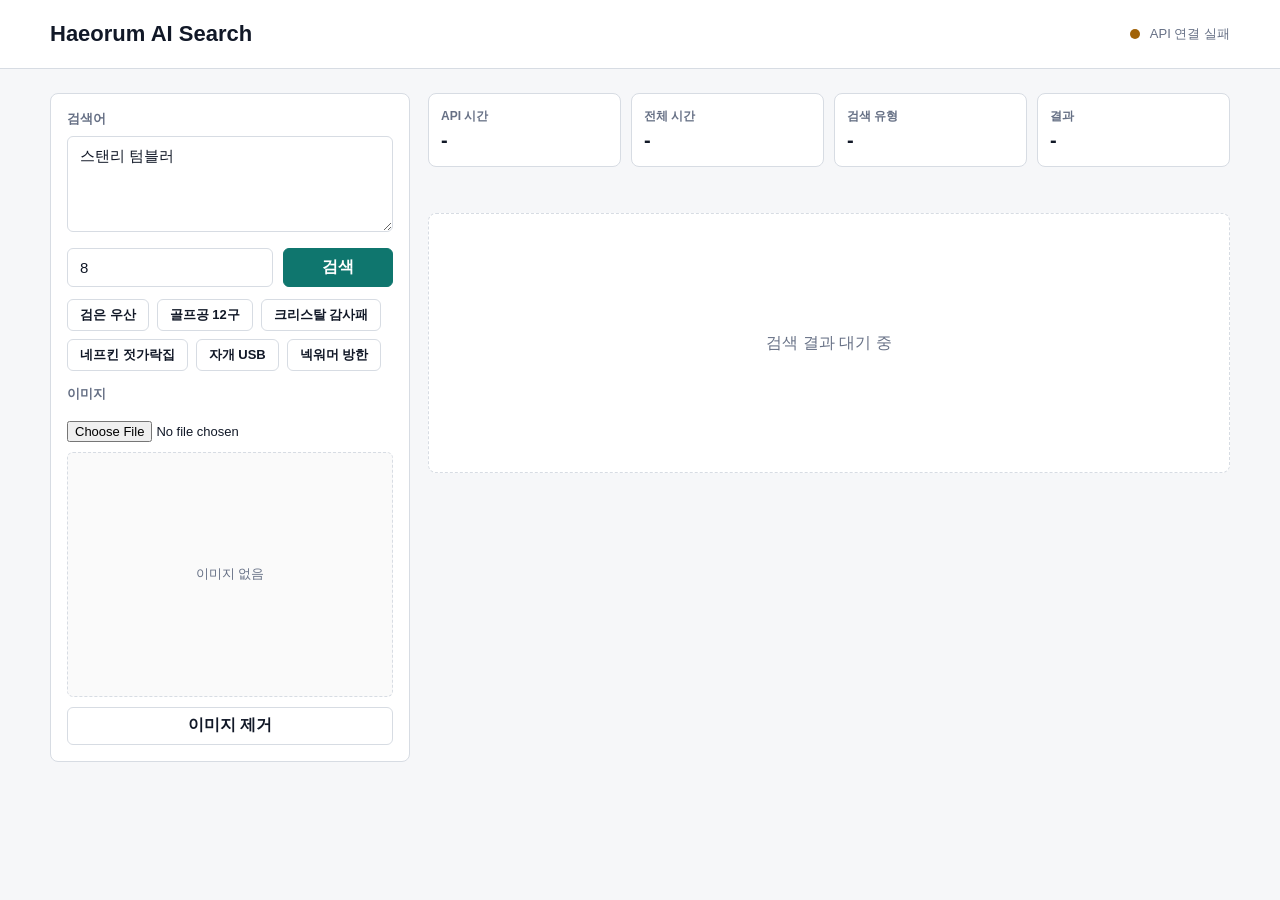
==== examples/HaeorumAISearch/marqo_gemini_exact_demo.html @ c9f52c76 "first commit" ====
<!doctype html>
<html lang="ko">
<head>
  <meta charset="utf-8">
  <meta name="viewport" content="width=device-width, initial-scale=1">
  <title>Haeorum AI Search - Marqo Gemini Demo</title>
  <style>
    :root {
      --bg: #f6f7f9;
      --panel: #ffffff;
      --ink: #111827;
      --muted: #667085;
      --line: #d7dce3;
      --accent: #0f766e;
      --accent-strong: #115e59;
      --warn: #a16207;
      --bad: #b42318;
      --good: #067647;
    }
    * { box-sizing: border-box; }
    body {
      margin: 0;
      background: var(--bg);
      color: var(--ink);
      font-family: Arial, "Noto Sans KR", sans-serif;
      letter-spacing: 0;
    }
    header {
      border-bottom: 1px solid var(--line);
      background: var(--panel);
    }
    .wrap {
      width: min(1180px, calc(100vw - 32px));
      margin: 0 auto;
    }
    .topbar {
      min-height: 68px;
      display: flex;
      align-items: center;
      justify-content: space-between;
      gap: 16px;
    }
    h1 {
      margin: 0;
      font-size: 22px;
      line-height: 1.2;
    }
    .status {
      display: flex;
      align-items: center;
      gap: 10px;
      color: var(--muted);
      font-size: 13px;
      white-space: nowrap;
    }
    .dot {
      width: 10px;
      height: 10px;
      border-radius: 50%;
      background: var(--warn);
    }
    .dot.ok { background: var(--good); }
    main {
      padding: 24px 0 40px;
    }
    .layout {
      display: grid;
      grid-template-columns: 360px 1fr;
      gap: 18px;
      align-items: start;
    }
    .panel {
      background: var(--panel);
      border: 1px solid var(--line);
      border-radius: 8px;
      padding: 16px;
    }
    label {
      display: block;
      margin: 0 0 8px;
      color: var(--muted);
      font-size: 13px;
      font-weight: 700;
    }
    textarea,
    input[type="text"] {
      width: 100%;
      border: 1px solid var(--line);
      border-radius: 6px;
      color: var(--ink);
      background: #fff;
      font: inherit;
      font-size: 15px;
      padding: 10px 12px;
      outline: none;
    }
    textarea {
      min-height: 96px;
      resize: vertical;
    }
    textarea:focus,
    input[type="text"]:focus {
      border-color: var(--accent);
      box-shadow: 0 0 0 3px rgba(15, 118, 110, 0.15);
    }
    .row {
      display: grid;
      grid-template-columns: 1fr 110px;
      gap: 10px;
      margin-top: 12px;
    }
    .actions {
      display: flex;
      flex-wrap: wrap;
      gap: 8px;
      margin-top: 12px;
    }
    button {
      border: 1px solid var(--line);
      border-radius: 6px;
      background: #fff;
      color: var(--ink);
      min-height: 38px;
      padding: 0 12px;
      font: inherit;
      font-weight: 700;
      cursor: pointer;
    }
    button.primary {
      background: var(--accent);
      border-color: var(--accent);
      color: #fff;
    }
    button.primary:hover { background: var(--accent-strong); }
    button:disabled {
      cursor: wait;
      opacity: 0.65;
    }
    .examples button {
      font-size: 13px;
      min-height: 32px;
    }
    .filebox {
      display: grid;
      gap: 10px;
      margin-top: 14px;
    }
    input[type="file"] {
      width: 100%;
      font-size: 13px;
    }
    .preview {
      width: 100%;
      aspect-ratio: 4 / 3;
      border: 1px dashed var(--line);
      border-radius: 6px;
      display: grid;
      place-items: center;
      overflow: hidden;
      color: var(--muted);
      font-size: 13px;
      background: #fafafa;
    }
    .preview img {
      width: 100%;
      height: 100%;
      object-fit: contain;
    }
    .metrics {
      display: grid;
      grid-template-columns: repeat(4, minmax(0, 1fr));
      gap: 10px;
      margin-bottom: 14px;
    }
    .metric {
      border: 1px solid var(--line);
      border-radius: 8px;
      background: var(--panel);
      padding: 12px;
      min-height: 74px;
    }
    .metric b {
      display: block;
      font-size: 20px;
      margin-top: 4px;
    }
    .metric span {
      color: var(--muted);
      font-size: 12px;
      font-weight: 700;
    }
    .results {
      display: grid;
      gap: 10px;
    }
    .item {
      display: grid;
      grid-template-columns: 92px 1fr auto;
      gap: 14px;
      border: 1px solid var(--line);
      border-radius: 8px;
      background: var(--panel);
      padding: 10px;
      min-height: 112px;
    }
    .thumb {
      width: 92px;
      height: 92px;
      border-radius: 6px;
      background: #eef1f4;
      object-fit: cover;
    }
    .item h2 {
      margin: 2px 0 8px;
      font-size: 16px;
      line-height: 1.35;
    }
    .item p {
      margin: 0;
      color: var(--muted);
      font-size: 13px;
      line-height: 1.5;
    }
    .score {
      min-width: 72px;
      text-align: right;
      color: var(--accent-strong);
      font-weight: 800;
      font-size: 15px;
      padding-top: 4px;
    }
    .notice {
      margin: 0 0 12px;
      color: var(--bad);
      font-size: 14px;
      min-height: 20px;
    }
    .empty {
      min-height: 260px;
      display: grid;
      place-items: center;
      color: var(--muted);
      border: 1px dashed var(--line);
      border-radius: 8px;
      background: var(--panel);
    }
    @media (max-width: 860px) {
      .layout { grid-template-columns: 1fr; }
      .metrics { grid-template-columns: repeat(2, minmax(0, 1fr)); }
      .item { grid-template-columns: 76px 1fr; }
      .thumb { width: 76px; height: 76px; }
      .score { grid-column: 2; text-align: left; padding-top: 0; }
      .topbar { align-items: flex-start; flex-direction: column; padding: 14px 0; }
    }
  </style>
</head>
<body>
  <header>
    <div class="wrap topbar">
      <h1>Haeorum AI Search</h1>
      <div class="status"><span id="healthDot" class="dot"></span><span id="healthText">Marqo / Gemini 확인 중</span></div>
    </div>
  </header>

  <main class="wrap">
    <div class="layout">
      <section class="panel">
        <label for="query">검색어</label>
        <textarea id="query">스탠리 텀블러</textarea>
        <div class="row">
          <input id="limit" type="text" value="8" aria-label="결과 수">
          <button id="searchBtn" class="primary">검색</button>
        </div>

        <div class="actions examples">
          <button data-query="검은 우산">검은 우산</button>
          <button data-query="골프공 12구">골프공 12구</button>
          <button data-query="크리스탈 감사패">크리스탈 감사패</button>
          <button data-query="네프킨 젓가락집">네프킨 젓가락집</button>
          <button data-query="자개 USB">자개 USB</button>
          <button data-query="넥워머 방한">넥워머 방한</button>
        </div>

        <div class="filebox">
          <label for="imageInput">이미지</label>
          <input id="imageInput" type="file" accept="image/png,image/jpeg,image/webp">
          <div id="preview" class="preview">이미지 없음</div>
          <button id="clearImageBtn">이미지 제거</button>
        </div>
      </section>

      <section>
        <div class="metrics">
          <div class="metric"><span>API 시간</span><b id="apiMs">-</b></div>
          <div class="metric"><span>전체 시간</span><b id="wallMs">-</b></div>
          <div class="metric"><span>검색 유형</span><b id="queryType">-</b></div>
          <div class="metric"><span>결과</span><b id="count">-</b></div>
        </div>
        <p id="notice" class="notice"></p>
        <div id="results" class="results">
          <div class="empty">검색 결과 대기 중</div>
        </div>
      </section>
    </div>
  </main>

  <script>
    const API_BASE = "http://127.0.0.1:8120";
    const API_KEY = "public-shop001-dev-key";
    const MALL_ID = "shop001";
    let imageBase64 = "";

    const $ = (id) => document.getElementById(id);

    async function health() {
      try {
        const res = await fetch(`${API_BASE}/health`);
        const data = await res.json();
        const gemini = data.gemini || {};
        const provider = gemini.provider || data.embedding_backend || "-";
        const model = data.gemini_model || gemini.model || "-";
        $("healthDot").classList.toggle("ok", Boolean(data.ready || data.ok));
        $("healthText").textContent = `${data.engine} / ${data.embedding_backend} / ${provider} / ${model}`;
      } catch (error) {
        $("healthText").textContent = "API 연결 실패";
      }
    }

    function setBusy(value) {
      $("searchBtn").disabled = value;
      $("searchBtn").textContent = value ? "검색 중" : "검색";
    }

    function resultRows(data) {
      return [...(data.top || []), ...(data.items || [])];
    }

    function render(data, wallMs) {
      const rows = resultRows(data);
      $("apiMs").textContent = `${data.meta?.elapsed_ms ?? "-"} ms`;
      $("wallMs").textContent = `${wallMs.toFixed(1)} ms`;
      $("queryType").textContent = data.meta?.query_type || "-";
      $("count").textContent = String(rows.length);
      $("notice").textContent = data.meta?.notice || "";
      if (!rows.length) {
        $("results").innerHTML = `<div class="empty">결과 없음</div>`;
        return;
      }
      $("results").innerHTML = rows.map((item) => `
        <article class="item">
          <img class="thumb" src="${item.image_url || ""}" alt="">
          <div>
            <h2>${escapeHtml(item.name || "")}</h2>
            <p>${escapeHtml(item.category || "")} · ${escapeHtml(item.product_id || "")}</p>
            <p>${formatPrice(item.price)}</p>
          </div>
          <div class="score">${Number(item.score_percent || 0).toFixed(1)}%</div>
        </article>
      `).join("");
    }

    async function search() {
      const q = $("query").value.trim();
      const limit = Math.max(1, Math.min(20, Number($("limit").value || 8)));
      if (!q && !imageBase64) return;
      const payload = { mall_id: MALL_ID, limit };
      if (q) payload.q = q;
      if (imageBase64) payload.image_base64 = imageBase64;
      setBusy(true);
      const started = performance.now();
      try {
        const res = await fetch(`${API_BASE}/api/ai-search`, {
          method: "POST",
          headers: {
            "Content-Type": "application/json; charset=utf-8",
            "X-API-Key": API_KEY
          },
          body: JSON.stringify(payload)
        });
        const data = await res.json();
        if (!res.ok) throw new Error(data.detail || `HTTP ${res.status}`);
        render(data, performance.now() - started);
      } catch (error) {
        $("notice").textContent = error.message;
      } finally {
        setBusy(false);
      }
    }

    function escapeHtml(value) {
      return String(value).replace(/[&<>"']/g, (char) => ({
        "&": "&amp;",
        "<": "&lt;",
        ">": "&gt;",
        "\"": "&quot;",
        "'": "&#039;"
      }[char]));
    }

    function formatPrice(value) {
      const number = Number(value);
      if (!Number.isFinite(number) || number <= 0) return "가격 정보 없음";
      return `${number.toLocaleString("ko-KR")}원`;
    }

    $("searchBtn").addEventListener("click", search);
    $("query").addEventListener("keydown", (event) => {
      if (event.key === "Enter" && (event.ctrlKey || event.metaKey)) search();
    });
    document.querySelectorAll("[data-query]").forEach((button) => {
      button.addEventListener("click", () => {
        $("query").value = button.dataset.query;
        search();
      });
    });
    $("imageInput").addEventListener("change", () => {
      const file = $("imageInput").files?.[0];
      if (!file) return;
      const reader = new FileReader();
      reader.onload = () => {
        imageBase64 = String(reader.result || "");
        $("preview").innerHTML = `<img src="${imageBase64}" alt="">`;
      };
      reader.readAsDataURL(file);
    });
    $("clearImageBtn").addEventListener("click", () => {
      imageBase64 = "";
      $("imageInput").value = "";
      $("preview").textContent = "이미지 없음";
    });

    health();
  </script>
</body>
</html>
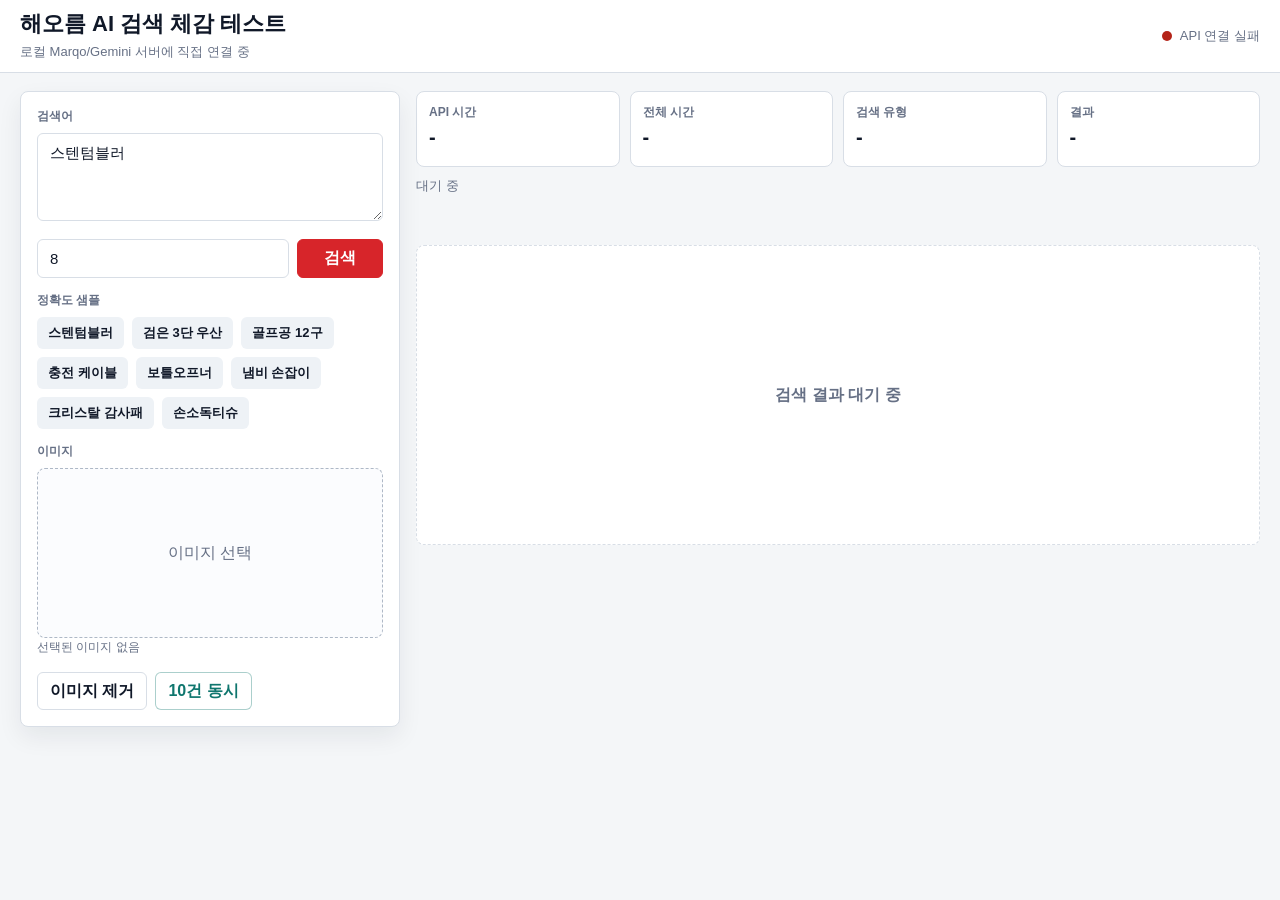
==== commit 63708375: "260609 letsgo" ====
--- a/examples/HaeorumAISearch/marqo_gemini_exact_demo.html
+++ b/examples/HaeorumAISearch/marqo_gemini_exact_demo.html
@@ -3,299 +3,494 @@
 <head>
   <meta charset="utf-8">
   <meta name="viewport" content="width=device-width, initial-scale=1">
-  <title>Haeorum AI Search - Marqo Gemini Demo</title>
+  <title>Haeorum AI Search Demo</title>
   <style>
     :root {
-      --bg: #f6f7f9;
+      --bg: #f4f6f8;
       --panel: #ffffff;
-      --ink: #111827;
+      --ink: #101828;
       --muted: #667085;
-      --line: #d7dce3;
-      --accent: #0f766e;
-      --accent-strong: #115e59;
-      --warn: #a16207;
+      --line: #d8dee6;
+      --soft: #eef2f6;
+      --brand: #d7252a;
+      --brand-dark: #b91c1c;
+      --teal: #0f766e;
+      --blue: #2563eb;
+      --amber: #b45309;
+      --good: #067647;
       --bad: #b42318;
-      --good: #067647;
-    }
-    * { box-sizing: border-box; }
+      --shadow: 0 10px 24px rgba(16, 24, 40, .07);
+    }
+
+    * { box-sizing: border-box; letter-spacing: 0; }
+
     body {
       margin: 0;
       background: var(--bg);
       color: var(--ink);
       font-family: Arial, "Noto Sans KR", sans-serif;
-      letter-spacing: 0;
-    }
+    }
+
+    button,
+    input,
+    textarea {
+      font: inherit;
+    }
+
+    button {
+      border: 1px solid var(--line);
+      background: #fff;
+      color: var(--ink);
+      min-height: 38px;
+      padding: 0 12px;
+      border-radius: 6px;
+      font-weight: 800;
+      cursor: pointer;
+    }
+
+    button:hover { border-color: #9aa4b2; }
+
+    button.primary {
+      background: var(--brand);
+      border-color: var(--brand);
+      color: #fff;
+    }
+
+    button.primary:hover {
+      background: var(--brand-dark);
+      border-color: var(--brand-dark);
+    }
+
+    button.secondary {
+      color: var(--teal);
+      border-color: rgba(15, 118, 110, .35);
+    }
+
+    button:disabled {
+      cursor: wait;
+      opacity: .58;
+    }
+
+    .wrap {
+      width: min(1240px, calc(100vw - 32px));
+      margin: 0 auto;
+    }
+
     header {
+      background: var(--panel);
       border-bottom: 1px solid var(--line);
-      background: var(--panel);
-    }
-    .wrap {
-      width: min(1180px, calc(100vw - 32px));
-      margin: 0 auto;
-    }
+    }
+
     .topbar {
-      min-height: 68px;
-      display: flex;
+      min-height: 72px;
+      display: grid;
+      grid-template-columns: minmax(0, 1fr) auto;
+      gap: 18px;
       align-items: center;
-      justify-content: space-between;
-      gap: 16px;
-    }
+    }
+
     h1 {
       margin: 0;
       font-size: 22px;
       line-height: 1.2;
     }
+
+    .subtitle {
+      margin: 5px 0 0;
+      color: var(--muted);
+      font-size: 13px;
+    }
+
     .status {
       display: flex;
       align-items: center;
-      gap: 10px;
+      gap: 8px;
       color: var(--muted);
       font-size: 13px;
       white-space: nowrap;
     }
+
     .dot {
       width: 10px;
       height: 10px;
       border-radius: 50%;
-      background: var(--warn);
-    }
+      background: var(--amber);
+    }
+
     .dot.ok { background: var(--good); }
+    .dot.bad { background: var(--bad); }
+
     main {
-      padding: 24px 0 40px;
-    }
+      padding: 18px 0 36px;
+    }
+
     .layout {
       display: grid;
-      grid-template-columns: 360px 1fr;
-      gap: 18px;
+      grid-template-columns: 380px minmax(0, 1fr);
+      gap: 16px;
       align-items: start;
     }
+
     .panel {
       background: var(--panel);
       border: 1px solid var(--line);
       border-radius: 8px;
+      box-shadow: var(--shadow);
+    }
+
+    .controls {
       padding: 16px;
-    }
-    label {
+      display: grid;
+      gap: 14px;
+      position: sticky;
+      top: 14px;
+    }
+
+    label,
+    .section-label {
       display: block;
+      color: var(--muted);
+      font-size: 12px;
+      font-weight: 900;
       margin: 0 0 8px;
-      color: var(--muted);
-      font-size: 13px;
-      font-weight: 700;
-    }
+    }
+
     textarea,
     input[type="text"] {
       width: 100%;
       border: 1px solid var(--line);
       border-radius: 6px;
+      background: #fff;
       color: var(--ink);
-      background: #fff;
-      font: inherit;
+      outline: none;
+      padding: 10px 12px;
       font-size: 15px;
-      padding: 10px 12px;
-      outline: none;
-    }
+    }
+
     textarea {
-      min-height: 96px;
+      min-height: 88px;
       resize: vertical;
     }
+
     textarea:focus,
     input[type="text"]:focus {
-      border-color: var(--accent);
-      box-shadow: 0 0 0 3px rgba(15, 118, 110, 0.15);
-    }
-    .row {
+      border-color: var(--brand);
+      box-shadow: 0 0 0 3px rgba(215, 37, 42, .13);
+    }
+
+    .query-row {
       display: grid;
-      grid-template-columns: 1fr 110px;
-      gap: 10px;
-      margin-top: 12px;
-    }
-    .actions {
+      grid-template-columns: 1fr 86px;
+      gap: 8px;
+    }
+
+    .actions,
+    .chips {
       display: flex;
       flex-wrap: wrap;
       gap: 8px;
-      margin-top: 12px;
-    }
-    button {
-      border: 1px solid var(--line);
-      border-radius: 6px;
+    }
+
+    .chips button {
+      min-height: 32px;
+      padding: 0 10px;
+      font-size: 13px;
+      font-weight: 800;
+      background: var(--soft);
+      border-color: transparent;
+    }
+
+    .chips button:hover {
+      border-color: #bcc5d1;
       background: #fff;
-      color: var(--ink);
-      min-height: 38px;
-      padding: 0 12px;
-      font: inherit;
-      font-weight: 700;
-      cursor: pointer;
-    }
-    button.primary {
-      background: var(--accent);
-      border-color: var(--accent);
-      color: #fff;
-    }
-    button.primary:hover { background: var(--accent-strong); }
-    button:disabled {
-      cursor: wait;
-      opacity: 0.65;
-    }
-    .examples button {
-      font-size: 13px;
-      min-height: 32px;
-    }
-    .filebox {
-      display: grid;
-      gap: 10px;
-      margin-top: 14px;
-    }
-    input[type="file"] {
-      width: 100%;
-      font-size: 13px;
-    }
-    .preview {
-      width: 100%;
-      aspect-ratio: 4 / 3;
-      border: 1px dashed var(--line);
-      border-radius: 6px;
+    }
+
+    .dropzone {
+      min-height: 170px;
+      border: 1px dashed #aeb8c6;
+      border-radius: 8px;
+      background: #fbfcfe;
       display: grid;
       place-items: center;
       overflow: hidden;
+      text-align: center;
       color: var(--muted);
-      font-size: 13px;
-      background: #fafafa;
-    }
-    .preview img {
+      cursor: pointer;
+    }
+
+    .dropzone.dragging {
+      border-color: var(--brand);
+      box-shadow: inset 0 0 0 2px rgba(215, 37, 42, .12);
+    }
+
+    .dropzone img {
       width: 100%;
       height: 100%;
+      max-height: 260px;
       object-fit: contain;
-    }
-    .metrics {
+      background: #fff;
+    }
+
+    .file-meta {
+      min-height: 20px;
+      color: var(--muted);
+      font-size: 12px;
+      line-height: 1.5;
+    }
+
+    input[type="file"] {
+      position: absolute;
+      width: 1px;
+      height: 1px;
+      opacity: 0;
+      pointer-events: none;
+    }
+
+    .summary {
       display: grid;
       grid-template-columns: repeat(4, minmax(0, 1fr));
       gap: 10px;
       margin-bottom: 14px;
     }
+
     .metric {
+      background: var(--panel);
       border: 1px solid var(--line);
       border-radius: 8px;
-      background: var(--panel);
       padding: 12px;
-      min-height: 74px;
-    }
+      min-height: 76px;
+    }
+
+    .metric span {
+      color: var(--muted);
+      display: block;
+      font-size: 12px;
+      font-weight: 900;
+    }
+
     .metric b {
       display: block;
+      margin-top: 5px;
       font-size: 20px;
-      margin-top: 4px;
-    }
-    .metric span {
+      line-height: 1.15;
+    }
+
+    .notice {
+      min-height: 22px;
+      margin: 0 0 12px;
+      color: var(--bad);
+      font-size: 13px;
+      font-weight: 700;
+    }
+
+    .run-note {
+      min-height: 22px;
+      margin: -4px 0 12px;
       color: var(--muted);
-      font-size: 12px;
-      font-weight: 700;
-    }
+      font-size: 13px;
+    }
+
     .results {
       display: grid;
       gap: 10px;
     }
+
     .item {
       display: grid;
-      grid-template-columns: 92px 1fr auto;
+      grid-template-columns: 104px minmax(0, 1fr) 84px;
       gap: 14px;
+      align-items: start;
+      background: var(--panel);
       border: 1px solid var(--line);
       border-radius: 8px;
-      background: var(--panel);
       padding: 10px;
-      min-height: 112px;
-    }
+      min-height: 126px;
+    }
+
     .thumb {
-      width: 92px;
-      height: 92px;
+      width: 104px;
+      height: 104px;
       border-radius: 6px;
-      background: #eef1f4;
       object-fit: cover;
-    }
+      background: #edf1f5;
+      border: 1px solid #e6ebf1;
+    }
+
     .item h2 {
-      margin: 2px 0 8px;
+      margin: 1px 0 8px;
       font-size: 16px;
       line-height: 1.35;
-    }
+      word-break: keep-all;
+      overflow-wrap: anywhere;
+    }
+
     .item p {
       margin: 0;
       color: var(--muted);
       font-size: 13px;
       line-height: 1.5;
-    }
+      overflow-wrap: anywhere;
+    }
+
+    .pill {
+      display: inline-flex;
+      align-items: center;
+      min-height: 24px;
+      max-width: 100%;
+      border-radius: 999px;
+      background: #f1f5f9;
+      color: #344054;
+      padding: 0 8px;
+      font-size: 12px;
+      font-weight: 800;
+      margin: 0 0 8px;
+    }
+
     .score {
-      min-width: 72px;
       text-align: right;
-      color: var(--accent-strong);
-      font-weight: 800;
+      color: var(--teal);
+      font-weight: 900;
       font-size: 15px;
-      padding-top: 4px;
-    }
-    .notice {
-      margin: 0 0 12px;
-      color: var(--bad);
-      font-size: 14px;
-      min-height: 20px;
-    }
-    .empty {
-      min-height: 260px;
+    }
+
+    .bar {
+      height: 6px;
+      margin-top: 7px;
+      border-radius: 999px;
+      background: #e5e7eb;
+      overflow: hidden;
+    }
+
+    .bar span {
+      display: block;
+      height: 100%;
+      width: 0;
+      background: var(--teal);
+    }
+
+    .empty,
+    .loading {
+      min-height: 300px;
+      border: 1px dashed var(--line);
+      border-radius: 8px;
+      background: var(--panel);
       display: grid;
       place-items: center;
       color: var(--muted);
-      border: 1px dashed var(--line);
-      border-radius: 8px;
-      background: var(--panel);
-    }
-    @media (max-width: 860px) {
-      .layout { grid-template-columns: 1fr; }
-      .metrics { grid-template-columns: repeat(2, minmax(0, 1fr)); }
-      .item { grid-template-columns: 76px 1fr; }
-      .thumb { width: 76px; height: 76px; }
-      .score { grid-column: 2; text-align: left; padding-top: 0; }
-      .topbar { align-items: flex-start; flex-direction: column; padding: 14px 0; }
+      font-weight: 800;
+    }
+
+    .loading {
+      color: var(--blue);
+      background: linear-gradient(90deg, #fff, #f7fbff, #fff);
+      background-size: 220% 100%;
+      animation: shimmer 1.2s linear infinite;
+    }
+
+    @keyframes shimmer {
+      0% { background-position: 100% 0; }
+      100% { background-position: -120% 0; }
+    }
+
+    @media (max-width: 920px) {
+      .topbar,
+      .layout {
+        grid-template-columns: 1fr;
+      }
+
+      .controls {
+        position: static;
+      }
+
+      .summary {
+        grid-template-columns: repeat(2, minmax(0, 1fr));
+      }
+    }
+
+    @media (max-width: 560px) {
+      .wrap {
+        width: min(100vw - 20px, 520px);
+      }
+
+      .query-row {
+        grid-template-columns: 1fr 74px;
+      }
+
+      .item {
+        grid-template-columns: 82px minmax(0, 1fr);
+      }
+
+      .thumb {
+        width: 82px;
+        height: 82px;
+      }
+
+      .score {
+        grid-column: 2;
+        text-align: left;
+      }
     }
   </style>
 </head>
 <body>
   <header>
     <div class="wrap topbar">
-      <h1>Haeorum AI Search</h1>
-      <div class="status"><span id="healthDot" class="dot"></span><span id="healthText">Marqo / Gemini 확인 중</span></div>
+      <div>
+        <h1>해오름 AI 검색 체감 테스트</h1>
+        <p class="subtitle">로컬 Marqo/Gemini 서버에 직접 연결 중</p>
+      </div>
+      <div class="status"><span id="healthDot" class="dot"></span><span id="healthText">확인 중</span></div>
     </div>
   </header>
 
   <main class="wrap">
     <div class="layout">
-      <section class="panel">
-        <label for="query">검색어</label>
-        <textarea id="query">스탠리 텀블러</textarea>
-        <div class="row">
+      <section class="panel controls">
+        <div>
+          <label for="query">검색어</label>
+          <textarea id="query">스텐텀블러</textarea>
+        </div>
+
+        <div class="query-row">
           <input id="limit" type="text" value="8" aria-label="결과 수">
           <button id="searchBtn" class="primary">검색</button>
         </div>
 
-        <div class="actions examples">
-          <button data-query="검은 우산">검은 우산</button>
-          <button data-query="골프공 12구">골프공 12구</button>
-          <button data-query="크리스탈 감사패">크리스탈 감사패</button>
-          <button data-query="네프킨 젓가락집">네프킨 젓가락집</button>
-          <button data-query="자개 USB">자개 USB</button>
-          <button data-query="넥워머 방한">넥워머 방한</button>
+        <div>
+          <div class="section-label">정확도 샘플</div>
+          <div class="chips">
+            <button data-query="스텐텀블러">스텐텀블러</button>
+            <button data-query="검은 3단 우산">검은 3단 우산</button>
+            <button data-query="골프공 12구">골프공 12구</button>
+            <button data-query="스마트폰 충전 케이블">충전 케이블</button>
+            <button data-query="보틀오프너">보틀오프너</button>
+            <button data-query="냄비 손잡이">냄비 손잡이</button>
+            <button data-query="크리스탈 감사패">크리스탈 감사패</button>
+            <button data-query="손소독티슈">손소독티슈</button>
+          </div>
         </div>
 
-        <div class="filebox">
-          <label for="imageInput">이미지</label>
+        <div>
+          <div class="section-label">이미지</div>
           <input id="imageInput" type="file" accept="image/png,image/jpeg,image/webp">
-          <div id="preview" class="preview">이미지 없음</div>
+          <div id="dropzone" class="dropzone" role="button" tabindex="0">이미지 선택</div>
+          <div id="fileMeta" class="file-meta">선택된 이미지 없음</div>
+        </div>
+
+        <div class="actions">
           <button id="clearImageBtn">이미지 제거</button>
+          <button id="batchBtn" class="secondary">10건 동시</button>
         </div>
       </section>
 
       <section>
-        <div class="metrics">
+        <div class="summary">
           <div class="metric"><span>API 시간</span><b id="apiMs">-</b></div>
           <div class="metric"><span>전체 시간</span><b id="wallMs">-</b></div>
           <div class="metric"><span>검색 유형</span><b id="queryType">-</b></div>
           <div class="metric"><span>결과</span><b id="count">-</b></div>
         </div>
+        <p id="runNote" class="run-note">대기 중</p>
         <p id="notice" class="notice"></p>
         <div id="results" class="results">
           <div class="empty">검색 결과 대기 중</div>
@@ -308,7 +503,12 @@
     const API_BASE = "http://127.0.0.1:8120";
     const API_KEY = "public-shop001-dev-key";
     const MALL_ID = "shop001";
-    let imageBase64 = "";
+    const MAX_IMAGE_DIMENSION = 640;
+    const CONCURRENT_REQUESTS = 10;
+
+    let imageDataUrl = "";
+    let imageMeta = null;
+    let latestController = null;
 
     const $ = (id) => document.getElementById(id);
 
@@ -316,75 +516,257 @@
       try {
         const res = await fetch(`${API_BASE}/health`);
         const data = await res.json();
-        const gemini = data.gemini || {};
-        const provider = gemini.provider || data.embedding_backend || "-";
-        const model = data.gemini_model || gemini.model || "-";
-        $("healthDot").classList.toggle("ok", Boolean(data.ready || data.ok));
-        $("healthText").textContent = `${data.engine} / ${data.embedding_backend} / ${provider} / ${model}`;
+        const ok = Boolean(data.ready || data.ok);
+        $("healthDot").classList.toggle("ok", ok);
+        $("healthDot").classList.toggle("bad", !ok);
+        const engine = data.engine || "-";
+        const model = data.gemini_model || data.gemini?.model || "-";
+        const index = data.index || "-";
+        $("healthText").textContent = `${engine} / ${model} / ${index}`;
       } catch (error) {
+        $("healthDot").classList.add("bad");
         $("healthText").textContent = "API 연결 실패";
       }
     }
 
-    function setBusy(value) {
+    function currentPayload() {
+      const q = $("query").value.trim();
+      const limit = Math.max(1, Math.min(20, Number($("limit").value || 8)));
+      const payload = { mall_id: MALL_ID, limit };
+      if (q) payload.q = q;
+      if (imageDataUrl) payload.image_base64 = imageDataUrl;
+      return payload;
+    }
+
+    function hasSearchInput(payload) {
+      return Boolean(payload.q || payload.image_base64);
+    }
+
+    function setBusy(value, label = "검색") {
       $("searchBtn").disabled = value;
-      $("searchBtn").textContent = value ? "검색 중" : "검색";
+      $("batchBtn").disabled = value;
+      $("searchBtn").textContent = value ? "검색 중" : label;
+    }
+
+    function setLoading(text) {
+      $("results").innerHTML = `<div class="loading">${escapeHtml(text)}</div>`;
+    }
+
+    async function searchApi(payload, signal) {
+      const started = performance.now();
+      const res = await fetch(`${API_BASE}/api/ai-search`, {
+        method: "POST",
+        headers: {
+          "Content-Type": "application/json; charset=utf-8",
+          "X-API-Key": API_KEY
+        },
+        body: JSON.stringify(payload),
+        signal
+      });
+      const data = await res.json();
+      if (!res.ok) {
+        throw new Error(data.detail || `HTTP ${res.status}`);
+      }
+      return { data, wallMs: performance.now() - started };
+    }
+
+    async function search() {
+      const payload = currentPayload();
+      if (!hasSearchInput(payload)) {
+        $("notice").textContent = "검색어 또는 이미지를 넣어주세요.";
+        return;
+      }
+      latestController?.abort();
+      latestController = new AbortController();
+      setBusy(true);
+      $("notice").textContent = "";
+      $("runNote").textContent = imageMeta ? `${imageMeta.name} / ${imageMeta.normalizedLabel}` : "단일 검색";
+      setLoading("검색 중");
+      try {
+        const { data, wallMs } = await searchApi(payload, latestController.signal);
+        render(data, wallMs);
+      } catch (error) {
+        if (error.name !== "AbortError") {
+          $("notice").textContent = error.message;
+          $("results").innerHTML = `<div class="empty">검색 실패</div>`;
+        }
+      } finally {
+        setBusy(false);
+      }
+    }
+
+    async function runConcurrentSearch() {
+      const payload = currentPayload();
+      if (!hasSearchInput(payload)) {
+        $("notice").textContent = "검색어 또는 이미지를 넣어주세요.";
+        return;
+      }
+      setBusy(true);
+      $("notice").textContent = "";
+      setLoading("10건 동시 실행 중");
+      const started = performance.now();
+      try {
+        const jobs = Array.from({ length: CONCURRENT_REQUESTS }, () => searchApi(payload));
+        const settled = await Promise.allSettled(jobs);
+        const successes = settled
+          .filter((item) => item.status === "fulfilled")
+          .map((item) => item.value);
+        const failures = settled.length - successes.length;
+        if (!successes.length) {
+          throw new Error("10건 모두 실패했습니다.");
+        }
+        const latencies = successes.map((item) => item.wallMs).sort((a, b) => a - b);
+        const p95 = latencies[Math.min(latencies.length - 1, Math.ceil(latencies.length * .95) - 1)];
+        const avg = latencies.reduce((sum, value) => sum + value, 0) / latencies.length;
+        $("runNote").textContent =
+          `10건 동시: 성공 ${successes.length}/${CONCURRENT_REQUESTS}, 실패 ${failures}, 평균 ${avg.toFixed(0)}ms, 느린 쪽 ${p95.toFixed(0)}ms`;
+        render(successes[0].data, performance.now() - started);
+      } catch (error) {
+        $("notice").textContent = error.message;
+        $("results").innerHTML = `<div class="empty">동시 테스트 실패</div>`;
+      } finally {
+        setBusy(false);
+      }
     }
 
     function resultRows(data) {
-      return [...(data.top || []), ...(data.items || [])];
+      const rows = [...(data.top || []), ...(data.items || [])];
+      const seen = new Set();
+      return rows.filter((item) => {
+        const key = `${item.mall_id || ""}:${item.product_id || item.name || ""}`;
+        if (seen.has(key)) return false;
+        seen.add(key);
+        return true;
+      });
     }
 
     function render(data, wallMs) {
       const rows = resultRows(data);
-      $("apiMs").textContent = `${data.meta?.elapsed_ms ?? "-"} ms`;
+      const meta = data.meta || {};
+      $("apiMs").textContent = `${meta.elapsed_ms ?? "-"} ms`;
       $("wallMs").textContent = `${wallMs.toFixed(1)} ms`;
-      $("queryType").textContent = data.meta?.query_type || "-";
+      $("queryType").textContent = queryTypeLabel(meta.query_type);
       $("count").textContent = String(rows.length);
-      $("notice").textContent = data.meta?.notice || "";
+      $("notice").textContent = meta.notice || "";
+      if (!$("runNote").textContent || $("runNote").textContent === "대기 중") {
+        $("runNote").textContent = `${queryTypeLabel(meta.query_type)} / ${rows.length}개`;
+      }
       if (!rows.length) {
         $("results").innerHTML = `<div class="empty">결과 없음</div>`;
         return;
       }
-      $("results").innerHTML = rows.map((item) => `
+      $("results").innerHTML = rows.map((item) => resultCard(item)).join("");
+    }
+
+    function resultCard(item) {
+      const score = Math.max(0, Math.min(100, Number(item.score_percent || 0)));
+      const image = item.image_url
+        ? `<img class="thumb" src="${escapeAttr(item.image_url)}" alt="" loading="lazy" onerror="this.style.visibility='hidden'">`
+        : `<div class="thumb"></div>`;
+      const name = escapeHtml(item.name || "");
+      const productId = escapeHtml(item.product_id || "");
+      const category = escapeHtml(item.category || "카테고리 없음");
+      const price = formatPrice(item.price);
+      const title = item.product_url
+        ? `<a href="${escapeAttr(item.product_url)}" target="_blank" rel="noopener">${name}</a>`
+        : name;
+      return `
         <article class="item">
-          <img class="thumb" src="${item.image_url || ""}" alt="">
+          ${image}
           <div>
-            <h2>${escapeHtml(item.name || "")}</h2>
-            <p>${escapeHtml(item.category || "")} · ${escapeHtml(item.product_id || "")}</p>
-            <p>${formatPrice(item.price)}</p>
+            <div class="pill">${category}</div>
+            <h2>${title}</h2>
+            <p>${productId}${price ? ` · ${price}` : ""}</p>
           </div>
-          <div class="score">${Number(item.score_percent || 0).toFixed(1)}%</div>
+          <div class="score">
+            ${score.toFixed(1)}%
+            <div class="bar"><span style="width:${score.toFixed(1)}%"></span></div>
+          </div>
         </article>
-      `).join("");
-    }
-
-    async function search() {
-      const q = $("query").value.trim();
-      const limit = Math.max(1, Math.min(20, Number($("limit").value || 8)));
-      if (!q && !imageBase64) return;
-      const payload = { mall_id: MALL_ID, limit };
-      if (q) payload.q = q;
-      if (imageBase64) payload.image_base64 = imageBase64;
-      setBusy(true);
-      const started = performance.now();
-      try {
-        const res = await fetch(`${API_BASE}/api/ai-search`, {
-          method: "POST",
-          headers: {
-            "Content-Type": "application/json; charset=utf-8",
-            "X-API-Key": API_KEY
-          },
-          body: JSON.stringify(payload)
-        });
-        const data = await res.json();
-        if (!res.ok) throw new Error(data.detail || `HTTP ${res.status}`);
-        render(data, performance.now() - started);
-      } catch (error) {
-        $("notice").textContent = error.message;
-      } finally {
-        setBusy(false);
-      }
+      `;
+    }
+
+    async function handleImageFile(file) {
+      if (!file) return;
+      $("notice").textContent = "";
+      const originalBytes = file.size;
+      const raw = await readFileDataUrl(file);
+      const normalized = await resizeImageDataUrl(raw, file.type);
+      imageDataUrl = normalized.dataUrl;
+      imageMeta = {
+        name: file.name,
+        originalBytes,
+        normalizedBytes: dataUrlBytes(imageDataUrl),
+        width: normalized.width,
+        height: normalized.height,
+        normalizedLabel: `${normalized.width}x${normalized.height}, ${formatBytes(dataUrlBytes(imageDataUrl))}`
+      };
+      $("dropzone").innerHTML = `<img src="${imageDataUrl}" alt="">`;
+      $("fileMeta").textContent =
+        `${file.name} / 원본 ${formatBytes(originalBytes)} / 검색용 ${imageMeta.normalizedLabel}`;
+    }
+
+    function readFileDataUrl(file) {
+      return new Promise((resolve, reject) => {
+        const reader = new FileReader();
+        reader.onload = () => resolve(String(reader.result || ""));
+        reader.onerror = () => reject(reader.error || new Error("파일을 읽지 못했습니다."));
+        reader.readAsDataURL(file);
+      });
+    }
+
+    function resizeImageDataUrl(dataUrl, fileType) {
+      return new Promise((resolve, reject) => {
+        const img = new Image();
+        img.onload = () => {
+          const scale = Math.min(1, MAX_IMAGE_DIMENSION / Math.max(img.naturalWidth, img.naturalHeight));
+          const width = Math.max(1, Math.round(img.naturalWidth * scale));
+          const height = Math.max(1, Math.round(img.naturalHeight * scale));
+          const canvas = document.createElement("canvas");
+          canvas.width = width;
+          canvas.height = height;
+          const ctx = canvas.getContext("2d", { alpha: false });
+          ctx.fillStyle = "#ffffff";
+          ctx.fillRect(0, 0, width, height);
+          ctx.drawImage(img, 0, 0, width, height);
+          const outputType = fileType === "image/png" && scale === 1 ? "image/png" : "image/jpeg";
+          resolve({ dataUrl: canvas.toDataURL(outputType, .9), width, height });
+        };
+        img.onerror = () => reject(new Error("이미지를 열지 못했습니다."));
+        img.src = dataUrl;
+      });
+    }
+
+    function clearImage() {
+      imageDataUrl = "";
+      imageMeta = null;
+      $("imageInput").value = "";
+      $("dropzone").textContent = "이미지 선택";
+      $("fileMeta").textContent = "선택된 이미지 없음";
+    }
+
+    function queryTypeLabel(value) {
+      if (value === "text") return "텍스트";
+      if (value === "image") return "이미지";
+      if (value === "text_image") return "텍스트+이미지";
+      return value || "-";
+    }
+
+    function formatPrice(value) {
+      const number = Number(value);
+      if (!Number.isFinite(number) || number <= 0) return "";
+      return `${number.toLocaleString("ko-KR")}원`;
+    }
+
+    function formatBytes(value) {
+      if (!Number.isFinite(value) || value <= 0) return "0B";
+      if (value >= 1024 * 1024) return `${(value / 1024 / 1024).toFixed(1)}MB`;
+      return `${Math.round(value / 1024)}KB`;
+    }
+
+    function dataUrlBytes(value) {
+      const base64 = String(value || "").split(",", 2)[1] || "";
+      return Math.round(base64.length * 3 / 4);
     }
 
     function escapeHtml(value) {
@@ -397,36 +779,50 @@
       }[char]));
     }
 
-    function formatPrice(value) {
-      const number = Number(value);
-      if (!Number.isFinite(number) || number <= 0) return "가격 정보 없음";
-      return `${number.toLocaleString("ko-KR")}원`;
+    function escapeAttr(value) {
+      return escapeHtml(value).replace(/`/g, "&#096;");
     }
 
     $("searchBtn").addEventListener("click", search);
+    $("batchBtn").addEventListener("click", runConcurrentSearch);
+    $("clearImageBtn").addEventListener("click", clearImage);
     $("query").addEventListener("keydown", (event) => {
       if (event.key === "Enter" && (event.ctrlKey || event.metaKey)) search();
     });
+
     document.querySelectorAll("[data-query]").forEach((button) => {
       button.addEventListener("click", () => {
-        $("query").value = button.dataset.query;
+        $("query").value = button.dataset.query || "";
         search();
       });
     });
+
     $("imageInput").addEventListener("change", () => {
-      const file = $("imageInput").files?.[0];
-      if (!file) return;
-      const reader = new FileReader();
-      reader.onload = () => {
-        imageBase64 = String(reader.result || "");
-        $("preview").innerHTML = `<img src="${imageBase64}" alt="">`;
-      };
-      reader.readAsDataURL(file);
+      handleImageFile($("imageInput").files?.[0]).catch((error) => {
+        $("notice").textContent = error.message;
+      });
     });
-    $("clearImageBtn").addEventListener("click", () => {
-      imageBase64 = "";
-      $("imageInput").value = "";
-      $("preview").textContent = "이미지 없음";
+
+    $("dropzone").addEventListener("click", () => $("imageInput").click());
+    $("dropzone").addEventListener("keydown", (event) => {
+      if (event.key === "Enter" || event.key === " ") {
+        event.preventDefault();
+        $("imageInput").click();
+      }
+    });
+    $("dropzone").addEventListener("dragover", (event) => {
+      event.preventDefault();
+      $("dropzone").classList.add("dragging");
+    });
+    $("dropzone").addEventListener("dragleave", () => {
+      $("dropzone").classList.remove("dragging");
+    });
+    $("dropzone").addEventListener("drop", (event) => {
+      event.preventDefault();
+      $("dropzone").classList.remove("dragging");
+      handleImageFile(event.dataTransfer?.files?.[0]).catch((error) => {
+        $("notice").textContent = error.message;
+      });
     });
 
     health();
